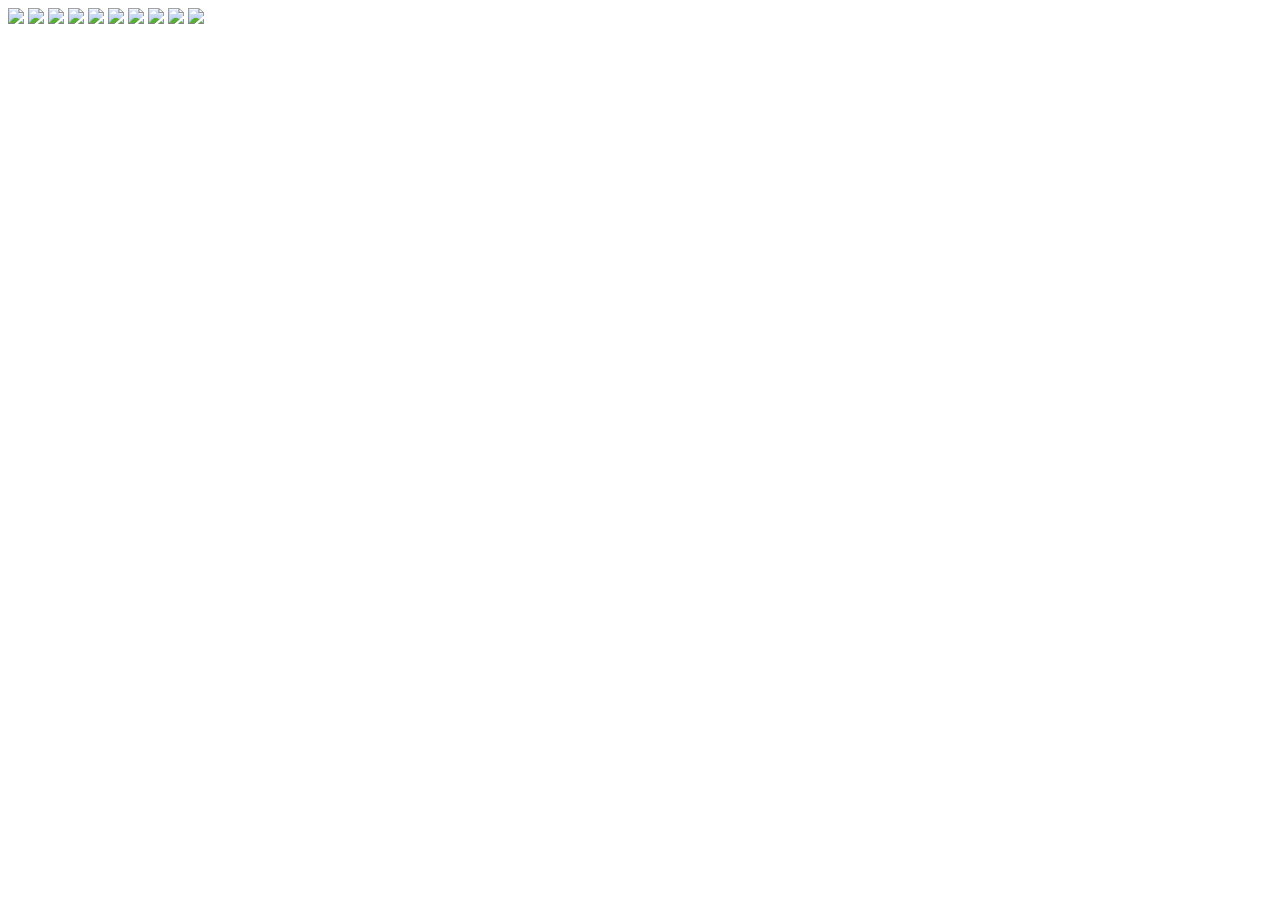
==== index.html @ df8f37c1 "Update index.html ya ni lo digo" ====
<DOCTYPE html>
<html lang="en">
    <head>
        <meta charset="UTF-8">
        <meta name="viewport" content="width=device-width, initial-scale=1.0">
        <title>Document</title>
        <script src="https://aframe.io/releases/1.4.0/aframe.min.js"></script>
    </head>
    <body>    
        <a-scene>
            <a-assets>
                <!--   espacio       -->
                <img src="jessenoob.github.io/main/source/sky.jpeg" id="sky">
                <!--    SOL     -->
                <img src="jessenoob.github.io/main/source/sol.jpg" id="s">
                <!--   MERCURIO       -->
                <img src="jessenoob.github.io/main/source/mercurio.jpg" id="mer">
                <!--   VENUS       -->        
                <img src="jessenoob.github.io/main/source/venus.jpg" id="ven">
                <!--   TIERRA       -->        
                <img src="jessenoob.github.io/main/source/tierra.jpg" id="tie">
                <!--   LUNA       -->
                <!--   MARTE       -->        
                <img src="jessenoob.github.io/main/source/mar.jpg" id="mar">
                <!--   JUPITER       -->        
                <img src="jessenoob.github.io/main/source/jupiter.jpg" id="jup">
                <!--   SATURNO       -->        
                <img src="jessenoob.github.io/main/source/saturno.jpg" id="sat">
                <!--   URANO       -->        
                <img src="jessenoob.github.io/main/source/urano.jpg" id="ura">
                <!--   NEPTUNO       -->        
                <img src="jessenoob.github.io/main/source/neptuno.jpg" id="nep">
                <!--   PLUTON       -->        
            </a-assets>
            <a-sky src="#sky"></a-sky>
        
    <!--Antes de posisionar un objeto tenga en cuenta esta observación:
    La forma de posicionar un objeto hijo, es relativo al punto de origen de la etiqueta padre. Es decir, cuando hagan una orbita, el planeta que sigue
    esa orbita no estará posicionado apartir del punto de origen del plano, si no de la orbita. Ejemplo: si tienen una órbita posicionada en 0 0 0 y
    colocan un planeta dentro de ella en 10 0 0, el planeta estará posicionado a 10 metros del punto de origen de la órbita. Esto permite crear jerarquías
    de objetos y organizarlos de manera más sencilla.
            
    Para hacer las orbitas lunares, deben colocar la luna a x distancia del punto de origen de dicha orbita. Es decir, apartir del planeta. Claramente 
    esa orbita debe seguir la trayectoria del planeta.
            
     -->
            <!-- SOL -->
            <a-entity  geometry="primitive:sphere; radius:20;" position="0 0 0" material="shader:flat; src:#s"></a-entity>
            
             <!--MERCURIO -->
                <a-entity id="orbita-mercurio" position="0 0 0" animation="property:rotation; to: 0 -360 0; loop: true; dur: 2000; easing:linear;">
                    <a-entity  id="mercurio" geometry="primitive:sphere;radius:2.5;" position=" 30 0 0" material="shader:flat; src:#mer"></a-entity>
                </a-entity>
                
                <!--venus -->
                <a-entity id="orbita-venus" position="0 0 0" animation="property:rotation; to: 0 -360 0; loop: true; dur: 9000; easing:linear;">
                    <a-entity id="venus" geometry="primitive:sphere;radius:4;" position=" 70 0 0" material="shader:flat; src:#ven"></a-entity>
                </a-entity>

                <!-- TIERRA -->
                <a-entity id="orbita-tierra" position="0 0 0" animation="property:rotation; to: 0 360 0; loop: true; dur: 60000; easing:linear;">
                    <a-entity id="tierra" geometry="primitive:sphere ;radius:4.5;" position="100 0 0" material="shader:flat; src:#tie"></a-entity>
                    <a-entity id="orbita-luna" position="100 0 0" animation="property:rotation; to: 0 360 0; loop: true; dur: 2000; easing:linear;">
                        <!-- LUNA -->
                        <a-entity id="luna" geometry="primitive:sphere;radius:1.5;" position="10 0 0" material="shader:flat; color:gray;"></a-entity>
                    </a-entity>
                </a-entity>
                
                <!-- MARTE -->
                <a-entity id="orbita-marte" position="0 0 0" animation="property:rotation; to: 0 -360 0; loop: true; dur: 65000; easing:linear;">
                    <a-entity id="marte" geometry="primitive:sphere;radius:3;" position="  150 0 0" material="shader:flat; src: #mar "></a-entity>
                </a-entity>

                <!-- JUPITER -->
                <a-entity id="orbita-jupiter" position="0 0 0" animation="property:rotation; to: 0 360 0; loop: true; dur: 70000; easing:linear;">
                    <a-entity id="jupiter" geometry="primitive:sphere;radius:15;" position="  250 0 0" material="shader:flat; src: #jup"></a-entity>
                </a-entity>
                <!-- SATURNO -->
                <a-entity id="orbita-saturno" position="0 0 0" animation="property:rotation; to: 0 -360 0; loop: true; dur: 100000; easing:linear;">
                    <a-entity id="saturno" geometry="primitive:sphere;radius:13.5;" position="  300  0 0" material="shader:flat; src: #sat"></a-entity>
                    <a-entity id="anillo" geometry="primitive:torus;radius-tubular:0.1; radius:20;"  position="300 0 0" rotation="-50 0 0"></a-entity>
                    <a-entity id="anillo" geometry="primitive:torus;radius-tubular:0.1; radius:19.5;"  position="300  0 0" rotation="-50 0 0"></a-entity>
                    <a-entity id="anillo" geometry="primitive:torus;radius-tubular:0.1; radius:18.5;"  position="300  0 0" rotation="-50 0 0"></a-entity>
                    <a-entity id="anillo" geometry="primitive:torus;radius-tubular:0.1; radius:17.5;"  position="300  0 0" rotation="-50 0 0"></a-entity>
                    <a-entity id="anillo" geometry="primitive:torus;radius-tubular:0.1; radius:15.5;"  position="300  0 0" rotation="-50 0 0"></a-entity>
                    <a-entity id="anillo" geometry="primitive:torus;radius-tubular:0.1; radius:16.5;"  position="300  0 0" rotation="-50 0 0"></a-entity>
                    <a-entity id="anillo" geometry="primitive:torus;radius-tubular:0.1; radius:14.5;"  position="300  0 0" rotation="-50 0 0"></a-entity>
                    <a-entity id="anillo" geometry="primitive:torus;radius-tubular:0.1; radius:13.5;"  position="300  0 0" rotation="-50 0 0"></a-entity>
                    <a-entity id="anillo" geometry="primitive:torus;radius-tubular:0.1; radius:12.5;"  position="300  0 0" rotation="-50 0 0"></a-entity>
                    <a-entity id="anillo" geometry="primitive:torus;radius-tubular:0.1; radius:11.5;"  position="300  0 0" rotation="-50 0 0"></a-entity>
                    <a-entity id="anillo" geometry="primitive:torus;radius-tubular:0.1; radius:10.5;"  position="300  0 0" rotation="-50 0 0"></a-entity>
                    <a-entity id="anillo" geometry="primitive:torus;radius-tubular:0.1; radius:9.5;"  position="300 0 0" rotation="-50 0 0"></a-entity>
                </a-entity>
                <!-- URANO-->
                <a-entity id="orbita-urano" position="0 0 0" animation="property:rotation; to: 0 360 0; loop: true; dur: 9900; easing:linear;">
                    <a-entity id="urano" geometry="primitive:sphere ;radius:13;" position="  450 0 0" material="shader:flat; src: #ura"></a-entity>
                </a-entity>

                <!-- NEPTUNO-->
                <a-entity id="orbita-neptuno" position="0 0 0" animation="property:rotation; to: 0 -360 0; loop: true; dur: 82000; easing:linear;">
                    <a-entity id="neptuno" geometry="primitive:sphere ;radius:10;" position="500 0 0" material="shader:flat; src:#nep"></a-entity>
                </a-entity>
            <!-- hay 4 planetas o 3 que su textura está incompleta es decir que se repite y además las medidas le reste 200m por que al parecer hay un limite de 500m-->
        </a-scene>    
    </body>
</html>
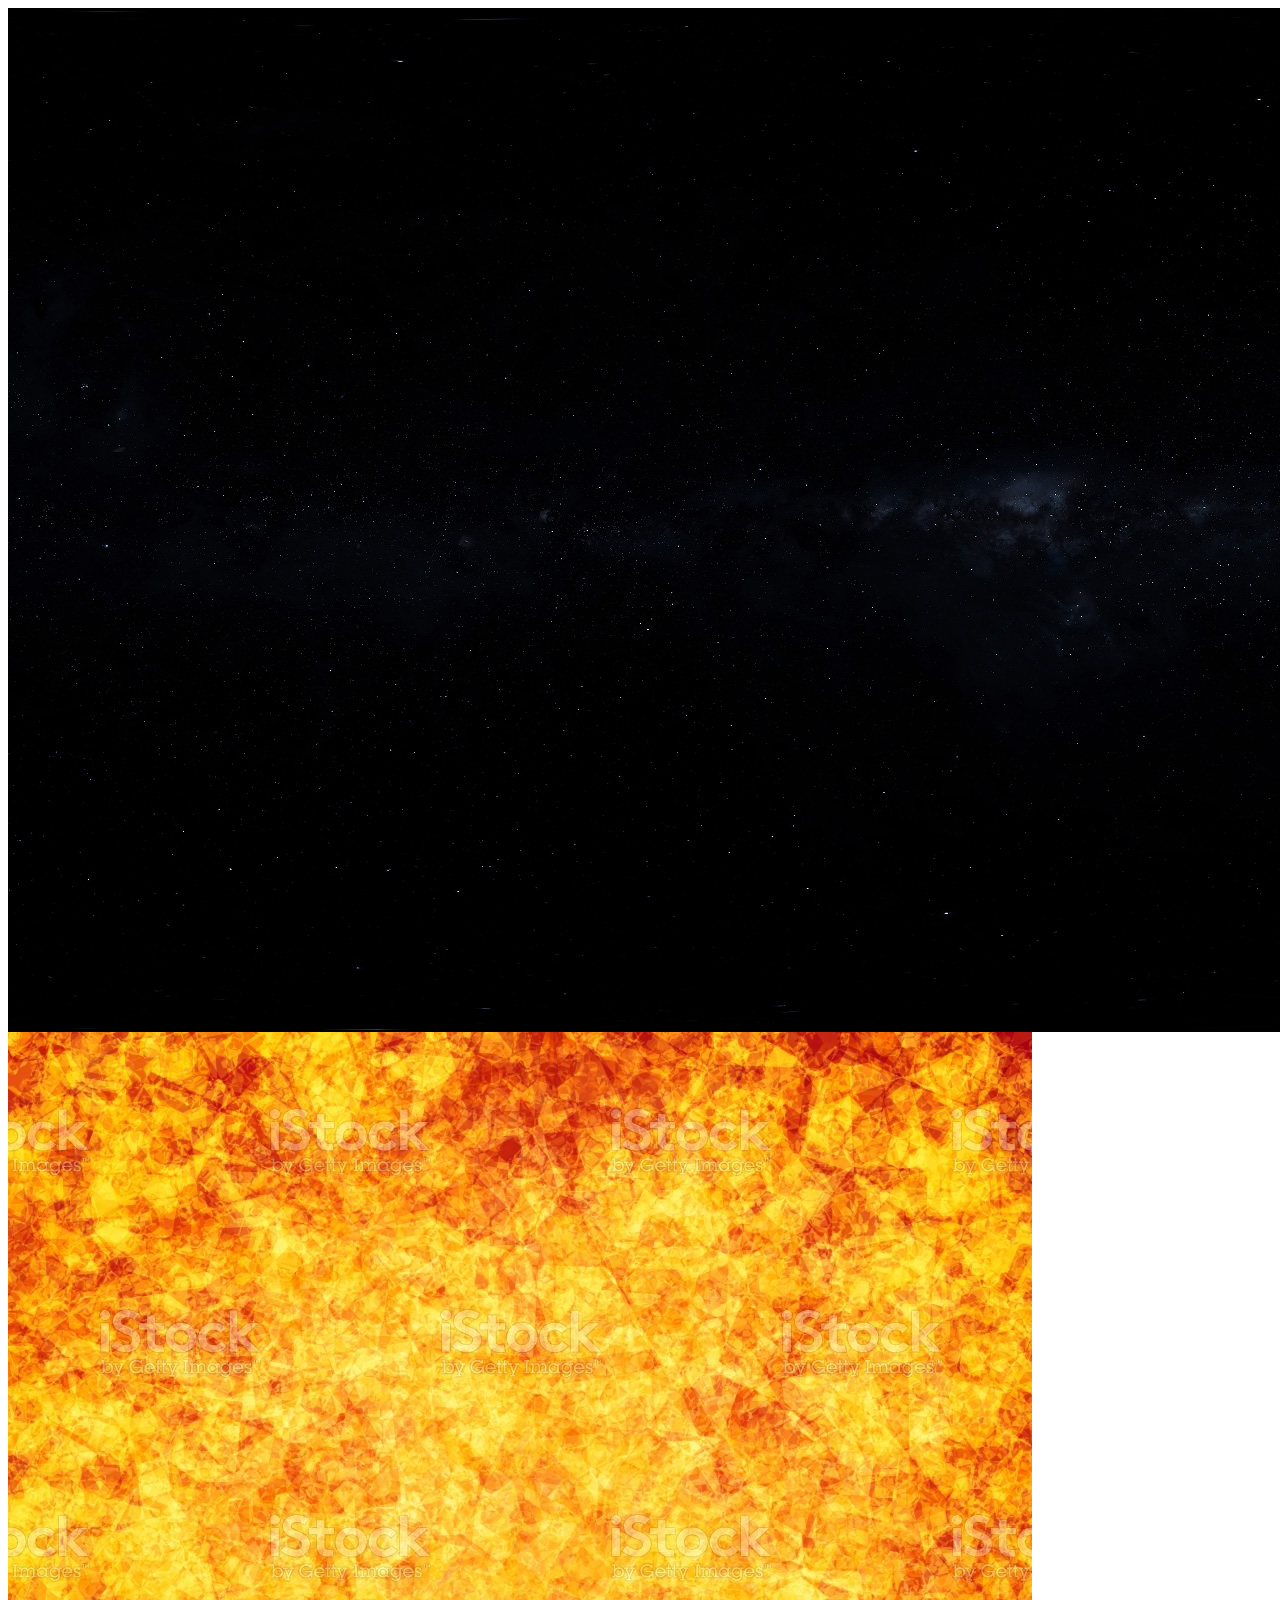
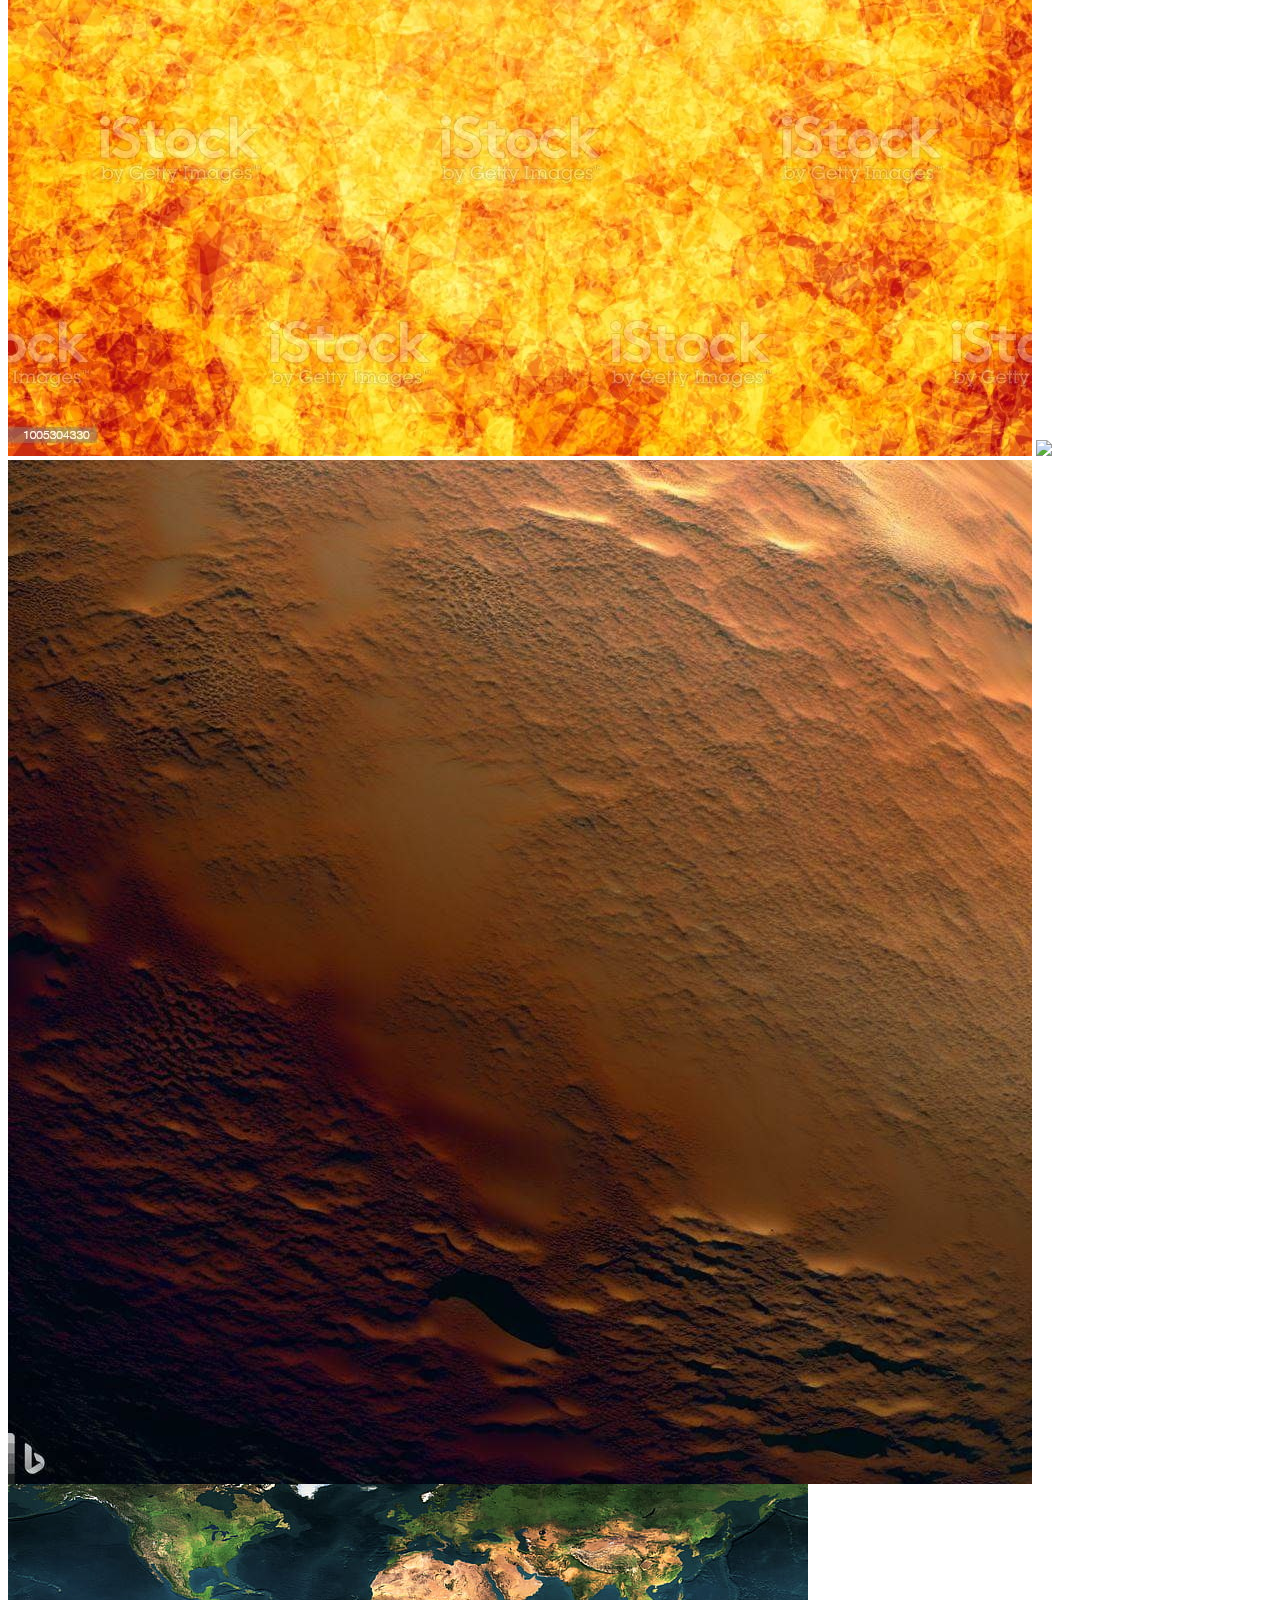
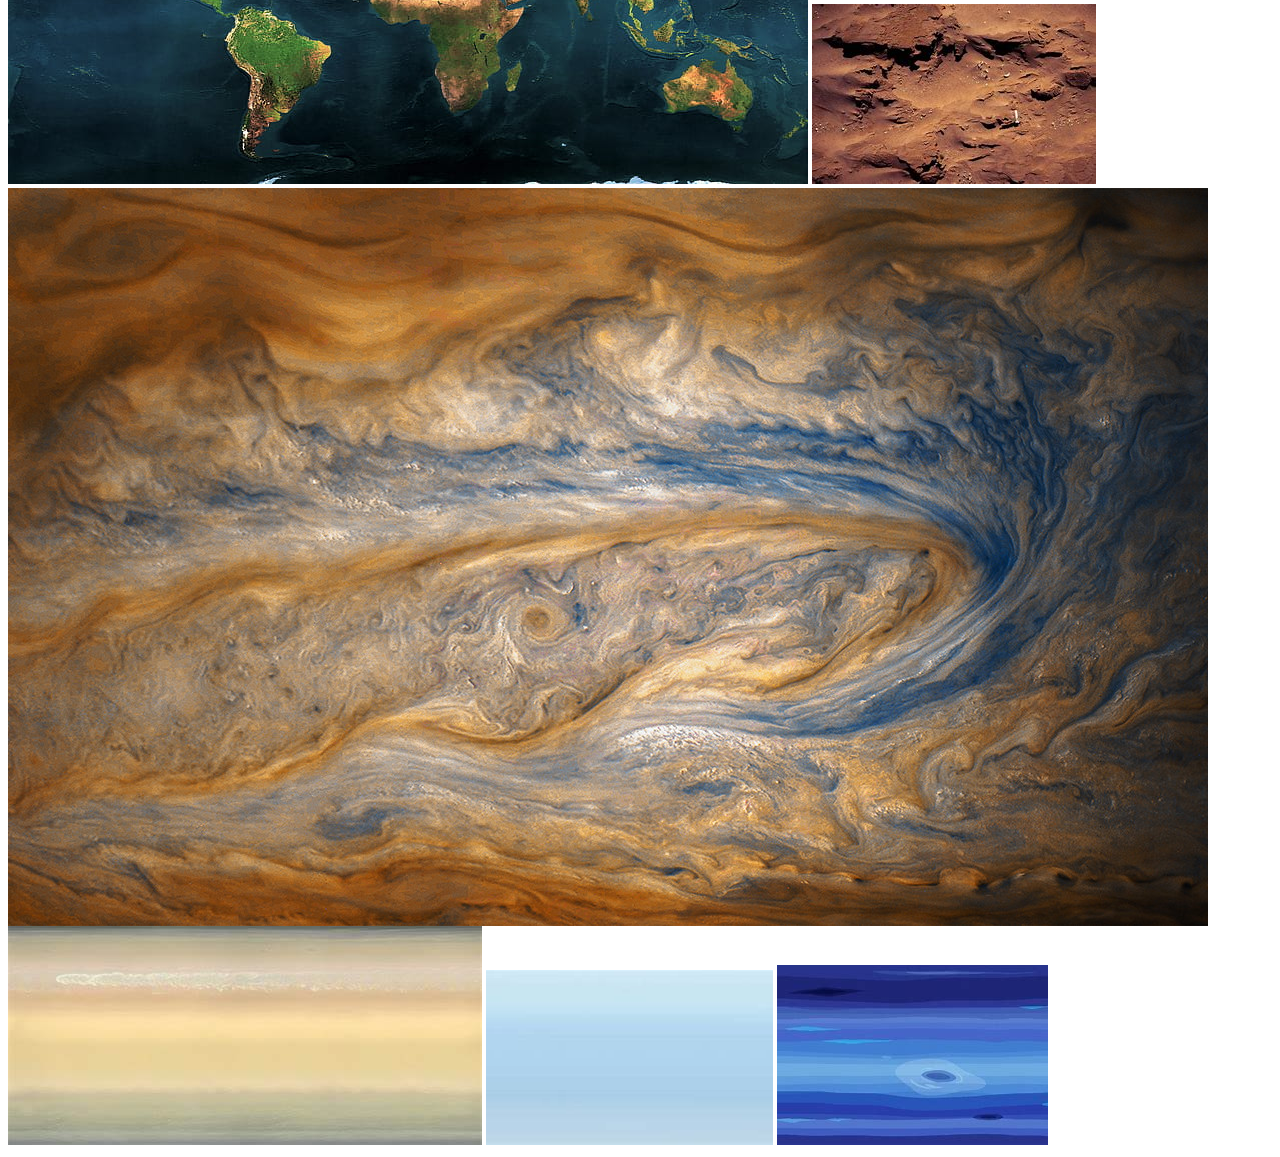
==== commit e967ca70: "Update index.htmla a" ====
--- a/index.html
+++ b/index.html
@@ -10,26 +10,26 @@
         <a-scene>
             <a-assets>
                 <!--   espacio       -->
-                <img src="jessenoob.github.io/main/source/sky.jpeg" id="sky">
+                <img src="source/sky.jpeg" id="sky">
                 <!--    SOL     -->
-                <img src="jessenoob.github.io/main/source/sol.jpg" id="s">
+                <img src="source/sol.jpg" id="s">
                 <!--   MERCURIO       -->
-                <img src="jessenoob.github.io/main/source/mercurio.jpg" id="mer">
+                <img src="jsource/mercurio.jpg" id="mer">
                 <!--   VENUS       -->        
-                <img src="jessenoob.github.io/main/source/venus.jpg" id="ven">
+                <img src="source/venus.jpg" id="ven">
                 <!--   TIERRA       -->        
-                <img src="jessenoob.github.io/main/source/tierra.jpg" id="tie">
+                <img src="source/tierra.jpg" id="tie">
                 <!--   LUNA       -->
                 <!--   MARTE       -->        
-                <img src="jessenoob.github.io/main/source/mar.jpg" id="mar">
+                <img src="source/mar.jpg" id="mar">
                 <!--   JUPITER       -->        
-                <img src="jessenoob.github.io/main/source/jupiter.jpg" id="jup">
+                <img src="source/jupiter.jpg" id="jup">
                 <!--   SATURNO       -->        
-                <img src="jessenoob.github.io/main/source/saturno.jpg" id="sat">
+                <img src="source/saturno.jpg" id="sat">
                 <!--   URANO       -->        
-                <img src="jessenoob.github.io/main/source/urano.jpg" id="ura">
+                <img src="source/urano.jpg" id="ura">
                 <!--   NEPTUNO       -->        
-                <img src="jessenoob.github.io/main/source/neptuno.jpg" id="nep">
+                <img src="source/neptuno.jpg" id="nep">
                 <!--   PLUTON       -->        
             </a-assets>
             <a-sky src="#sky"></a-sky>
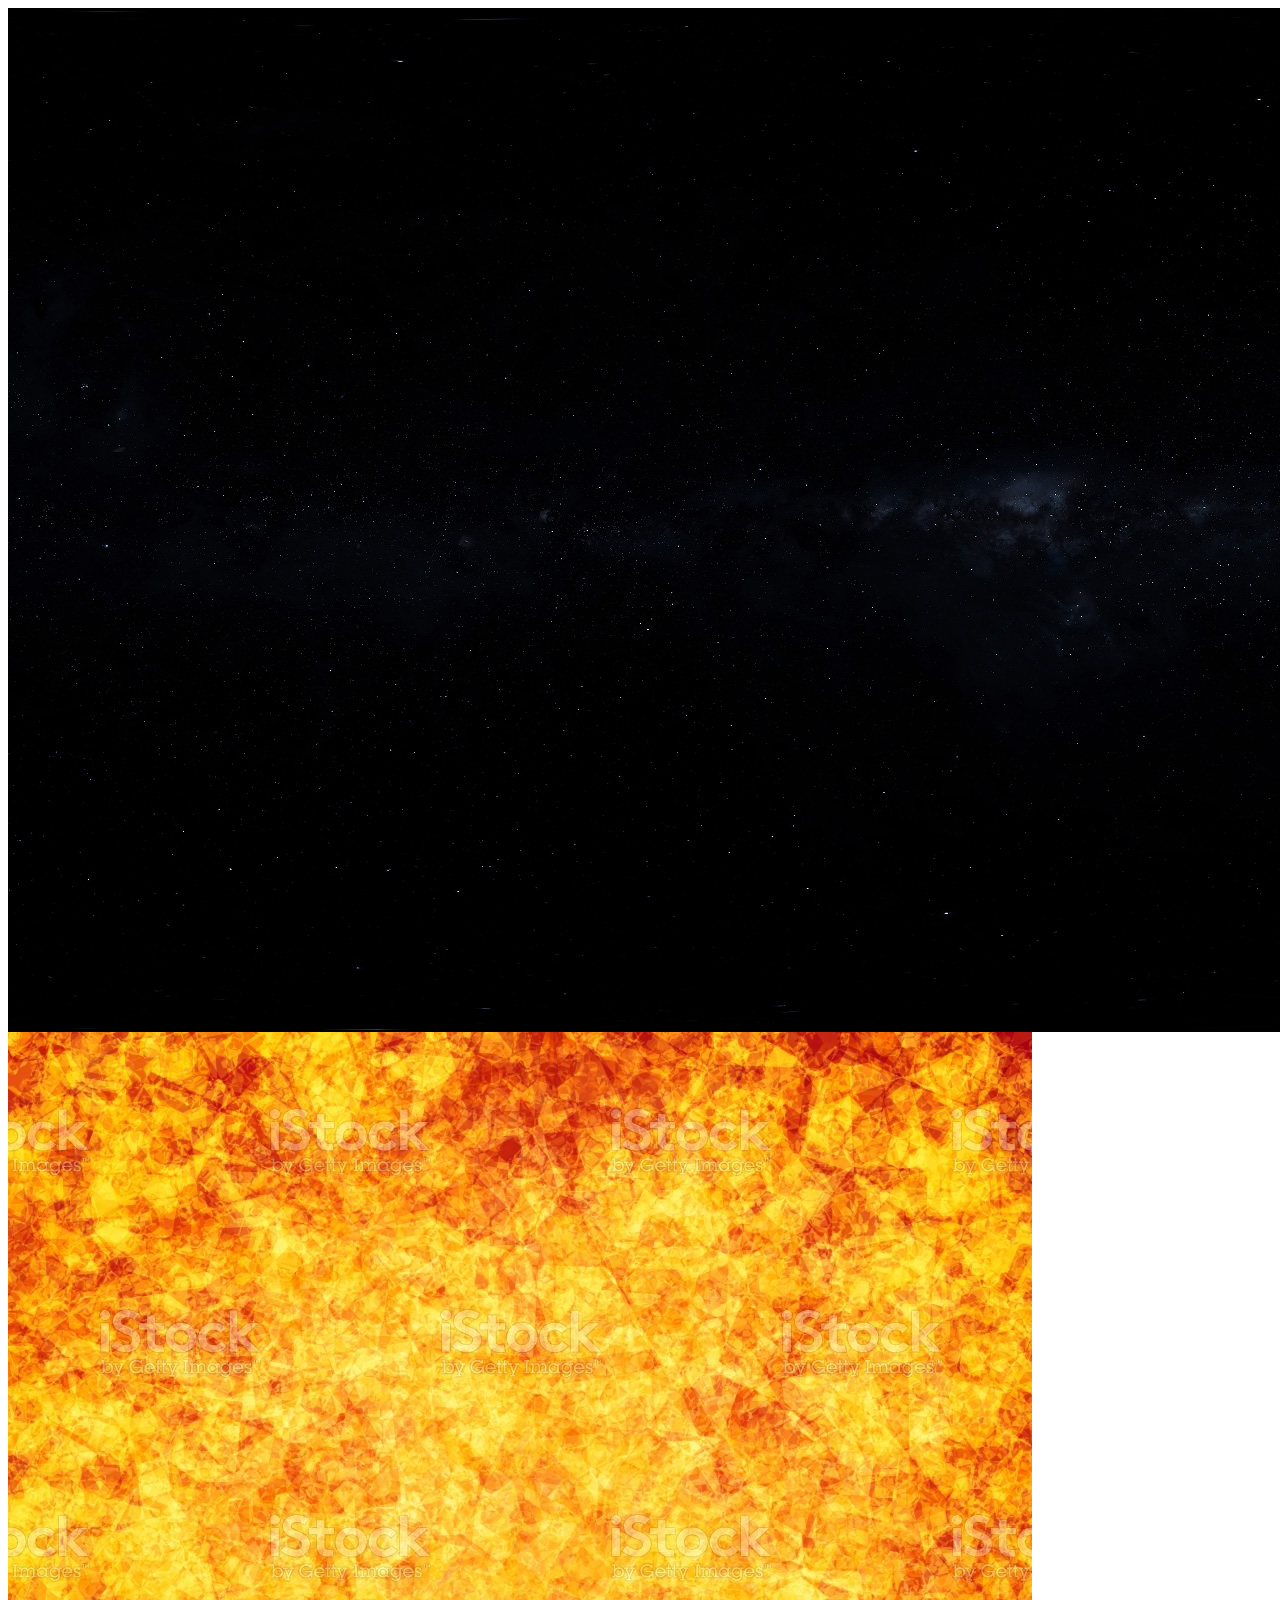
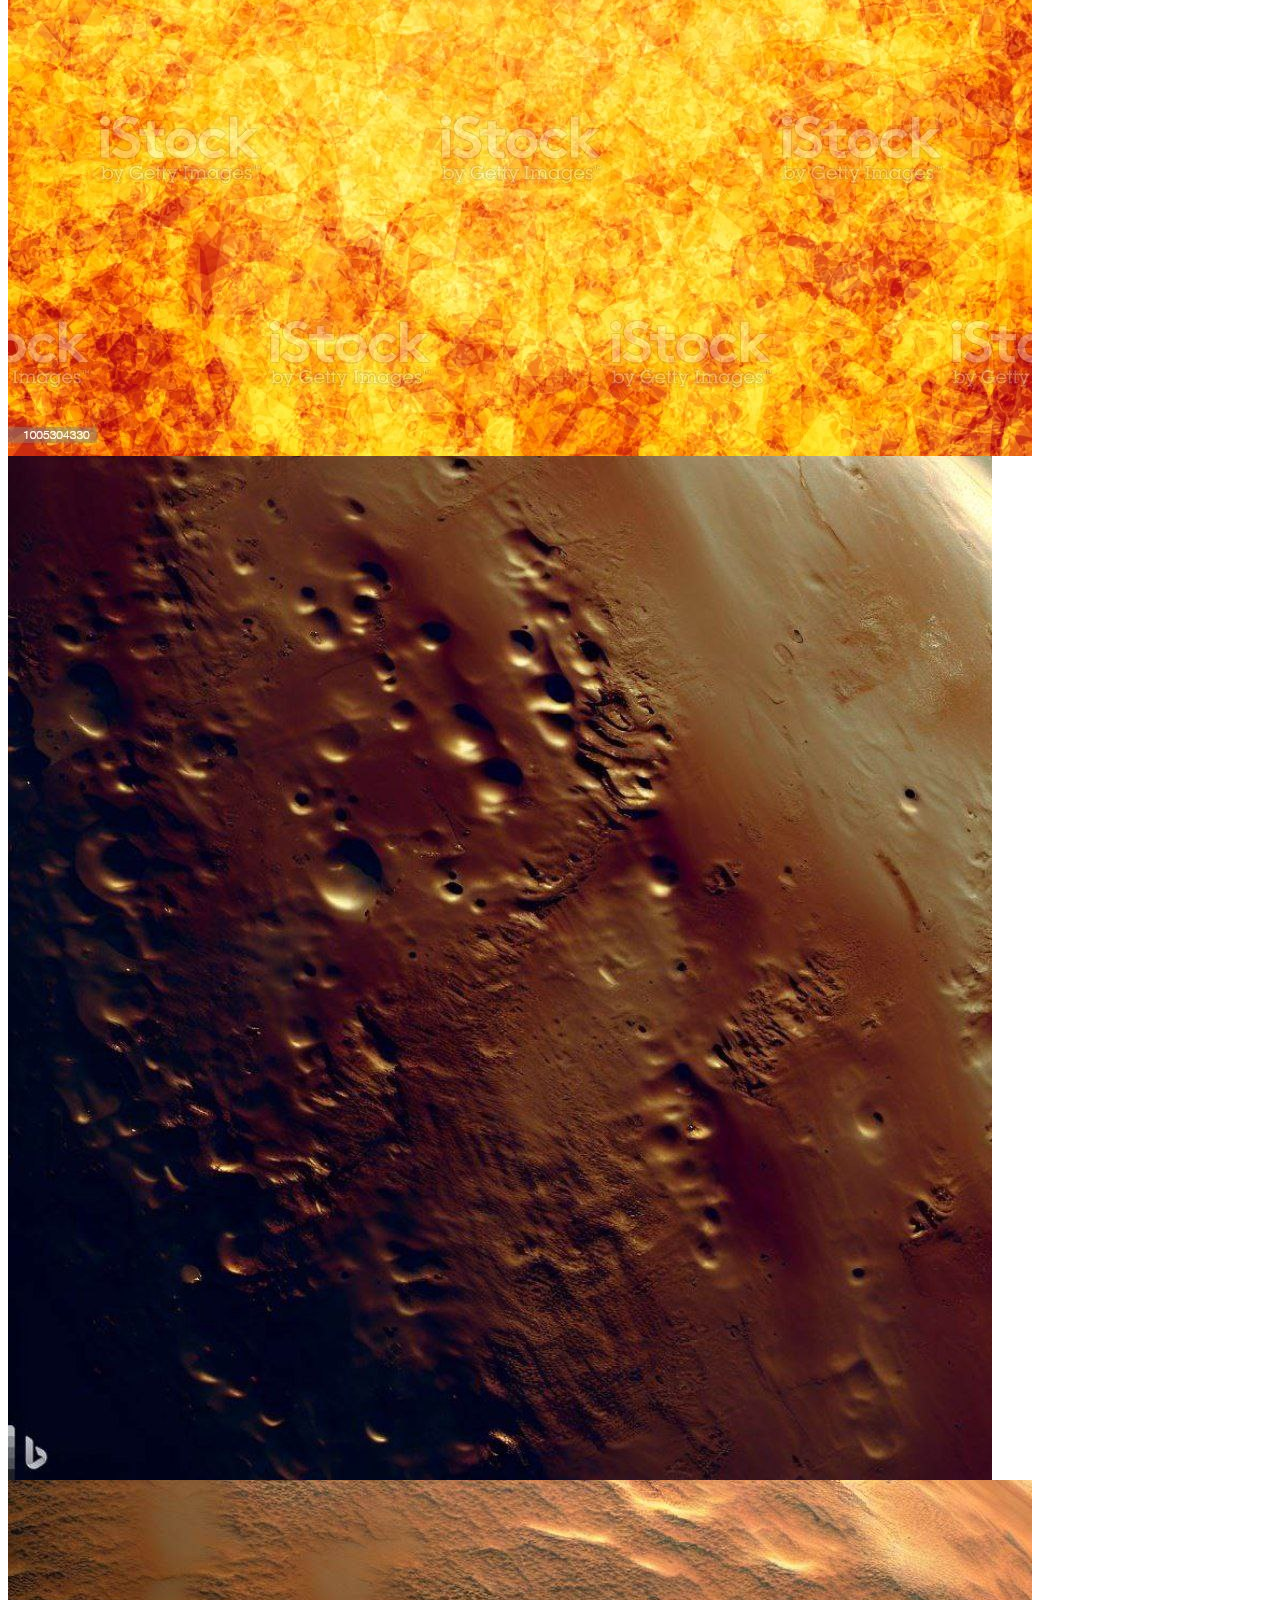
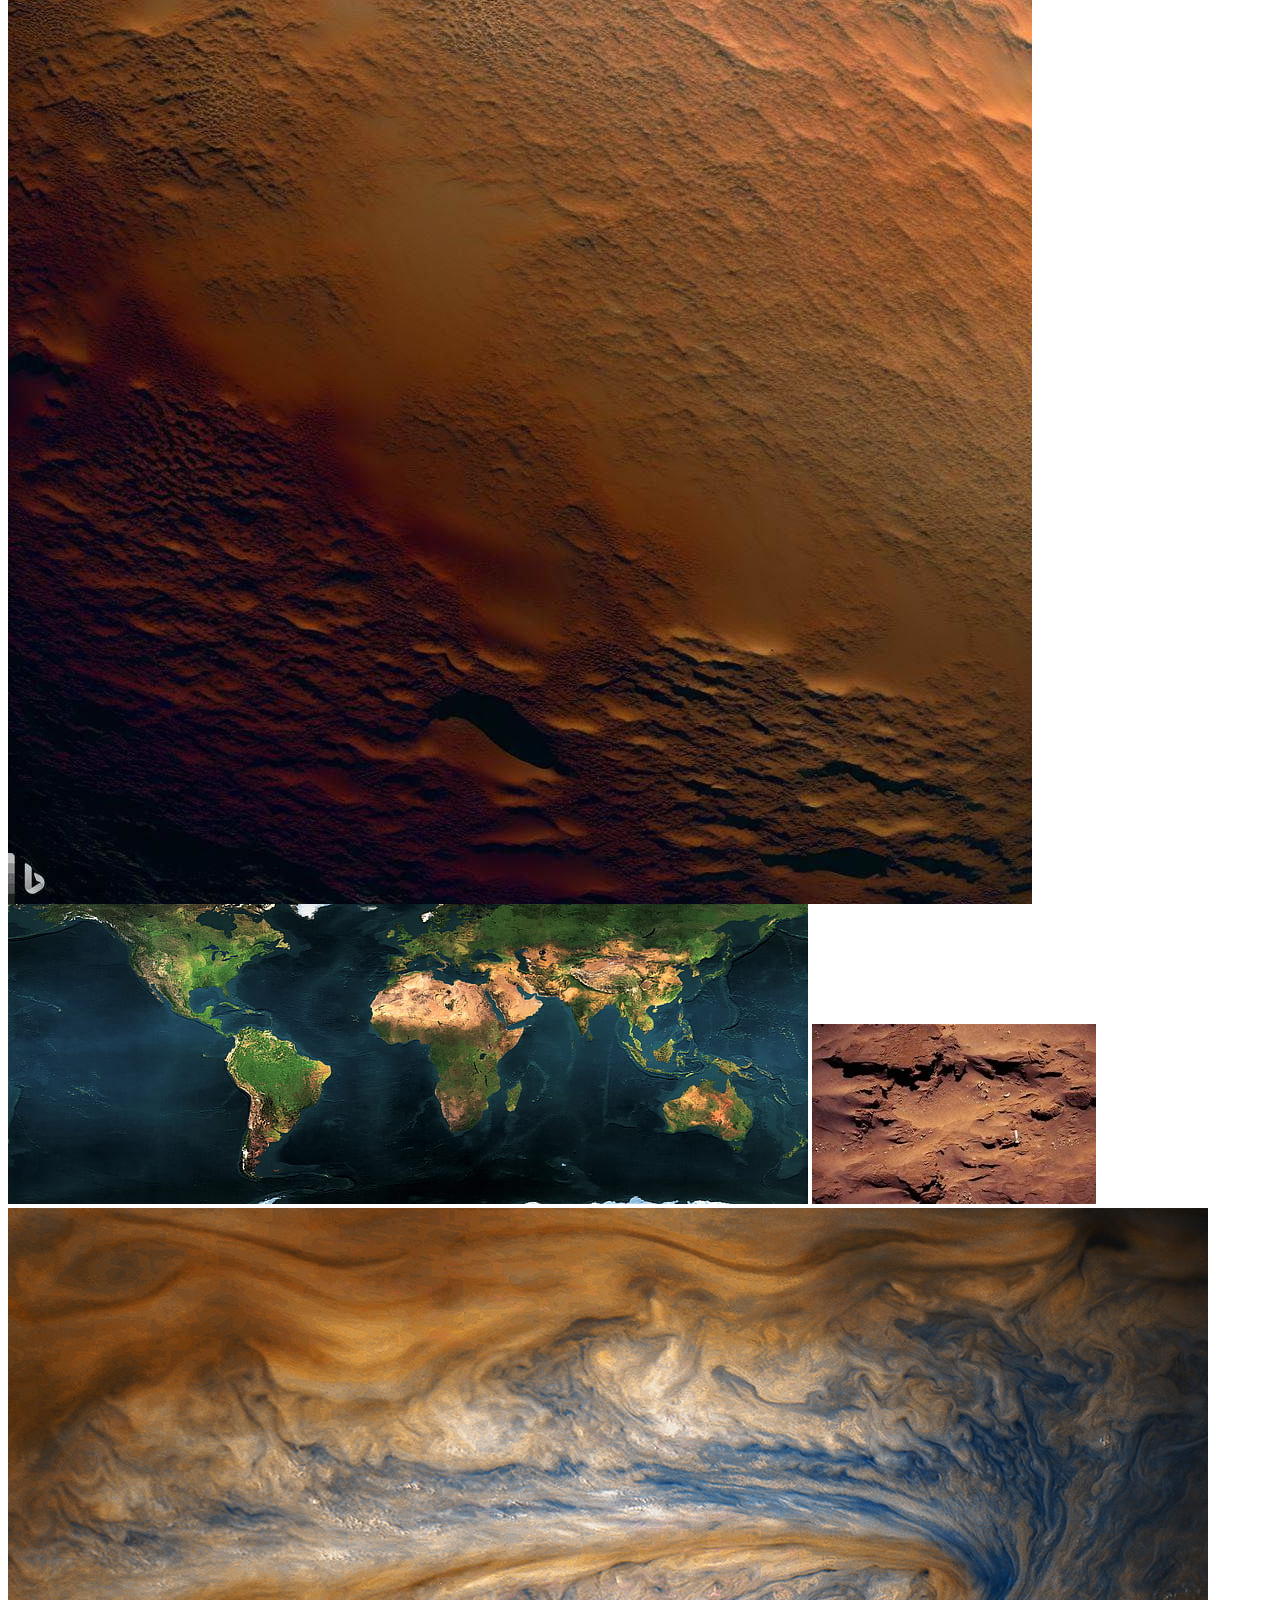
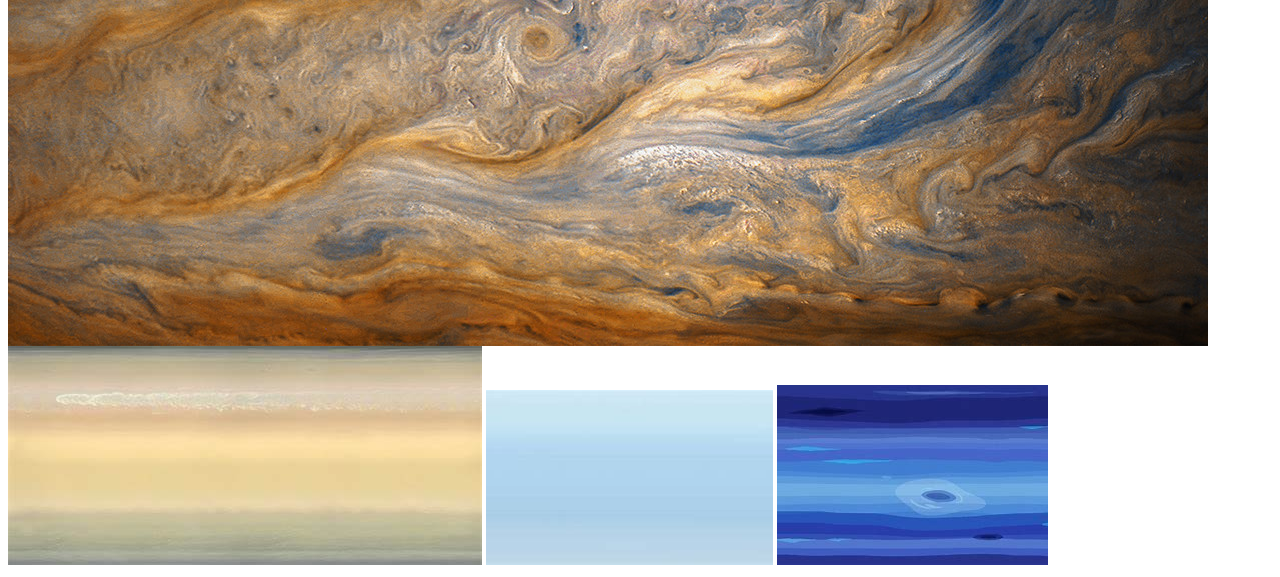
==== commit 73b46b0b: "Add files via upload" ====
--- a/index.html
+++ b/index.html
@@ -1,106 +1,106 @@
-<DOCTYPE html>
-<html lang="en">
-    <head>
-        <meta charset="UTF-8">
-        <meta name="viewport" content="width=device-width, initial-scale=1.0">
-        <title>Document</title>
-        <script src="https://aframe.io/releases/1.4.0/aframe.min.js"></script>
-    </head>
-    <body>    
-        <a-scene>
-            <a-assets>
-                <!--   espacio       -->
-                <img src="source/sky.jpeg" id="sky">
-                <!--    SOL     -->
-                <img src="source/sol.jpg" id="s">
-                <!--   MERCURIO       -->
-                <img src="jsource/mercurio.jpg" id="mer">
-                <!--   VENUS       -->        
-                <img src="source/venus.jpg" id="ven">
-                <!--   TIERRA       -->        
-                <img src="source/tierra.jpg" id="tie">
-                <!--   LUNA       -->
-                <!--   MARTE       -->        
-                <img src="source/mar.jpg" id="mar">
-                <!--   JUPITER       -->        
-                <img src="source/jupiter.jpg" id="jup">
-                <!--   SATURNO       -->        
-                <img src="source/saturno.jpg" id="sat">
-                <!--   URANO       -->        
-                <img src="source/urano.jpg" id="ura">
-                <!--   NEPTUNO       -->        
-                <img src="source/neptuno.jpg" id="nep">
-                <!--   PLUTON       -->        
-            </a-assets>
-            <a-sky src="#sky"></a-sky>
-        
-    <!--Antes de posisionar un objeto tenga en cuenta esta observación:
-    La forma de posicionar un objeto hijo, es relativo al punto de origen de la etiqueta padre. Es decir, cuando hagan una orbita, el planeta que sigue
-    esa orbita no estará posicionado apartir del punto de origen del plano, si no de la orbita. Ejemplo: si tienen una órbita posicionada en 0 0 0 y
-    colocan un planeta dentro de ella en 10 0 0, el planeta estará posicionado a 10 metros del punto de origen de la órbita. Esto permite crear jerarquías
-    de objetos y organizarlos de manera más sencilla.
-            
-    Para hacer las orbitas lunares, deben colocar la luna a x distancia del punto de origen de dicha orbita. Es decir, apartir del planeta. Claramente 
-    esa orbita debe seguir la trayectoria del planeta.
-            
-     -->
-            <!-- SOL -->
-            <a-entity  geometry="primitive:sphere; radius:20;" position="0 0 0" material="shader:flat; src:#s"></a-entity>
-            
-             <!--MERCURIO -->
-                <a-entity id="orbita-mercurio" position="0 0 0" animation="property:rotation; to: 0 -360 0; loop: true; dur: 2000; easing:linear;">
-                    <a-entity  id="mercurio" geometry="primitive:sphere;radius:2.5;" position=" 30 0 0" material="shader:flat; src:#mer"></a-entity>
-                </a-entity>
-                
-                <!--venus -->
-                <a-entity id="orbita-venus" position="0 0 0" animation="property:rotation; to: 0 -360 0; loop: true; dur: 9000; easing:linear;">
-                    <a-entity id="venus" geometry="primitive:sphere;radius:4;" position=" 70 0 0" material="shader:flat; src:#ven"></a-entity>
-                </a-entity>
-
-                <!-- TIERRA -->
-                <a-entity id="orbita-tierra" position="0 0 0" animation="property:rotation; to: 0 360 0; loop: true; dur: 60000; easing:linear;">
-                    <a-entity id="tierra" geometry="primitive:sphere ;radius:4.5;" position="100 0 0" material="shader:flat; src:#tie"></a-entity>
-                    <a-entity id="orbita-luna" position="100 0 0" animation="property:rotation; to: 0 360 0; loop: true; dur: 2000; easing:linear;">
-                        <!-- LUNA -->
-                        <a-entity id="luna" geometry="primitive:sphere;radius:1.5;" position="10 0 0" material="shader:flat; color:gray;"></a-entity>
-                    </a-entity>
-                </a-entity>
-                
-                <!-- MARTE -->
-                <a-entity id="orbita-marte" position="0 0 0" animation="property:rotation; to: 0 -360 0; loop: true; dur: 65000; easing:linear;">
-                    <a-entity id="marte" geometry="primitive:sphere;radius:3;" position="  150 0 0" material="shader:flat; src: #mar "></a-entity>
-                </a-entity>
-
-                <!-- JUPITER -->
-                <a-entity id="orbita-jupiter" position="0 0 0" animation="property:rotation; to: 0 360 0; loop: true; dur: 70000; easing:linear;">
-                    <a-entity id="jupiter" geometry="primitive:sphere;radius:15;" position="  250 0 0" material="shader:flat; src: #jup"></a-entity>
-                </a-entity>
-                <!-- SATURNO -->
-                <a-entity id="orbita-saturno" position="0 0 0" animation="property:rotation; to: 0 -360 0; loop: true; dur: 100000; easing:linear;">
-                    <a-entity id="saturno" geometry="primitive:sphere;radius:13.5;" position="  300  0 0" material="shader:flat; src: #sat"></a-entity>
-                    <a-entity id="anillo" geometry="primitive:torus;radius-tubular:0.1; radius:20;"  position="300 0 0" rotation="-50 0 0"></a-entity>
-                    <a-entity id="anillo" geometry="primitive:torus;radius-tubular:0.1; radius:19.5;"  position="300  0 0" rotation="-50 0 0"></a-entity>
-                    <a-entity id="anillo" geometry="primitive:torus;radius-tubular:0.1; radius:18.5;"  position="300  0 0" rotation="-50 0 0"></a-entity>
-                    <a-entity id="anillo" geometry="primitive:torus;radius-tubular:0.1; radius:17.5;"  position="300  0 0" rotation="-50 0 0"></a-entity>
-                    <a-entity id="anillo" geometry="primitive:torus;radius-tubular:0.1; radius:15.5;"  position="300  0 0" rotation="-50 0 0"></a-entity>
-                    <a-entity id="anillo" geometry="primitive:torus;radius-tubular:0.1; radius:16.5;"  position="300  0 0" rotation="-50 0 0"></a-entity>
-                    <a-entity id="anillo" geometry="primitive:torus;radius-tubular:0.1; radius:14.5;"  position="300  0 0" rotation="-50 0 0"></a-entity>
-                    <a-entity id="anillo" geometry="primitive:torus;radius-tubular:0.1; radius:13.5;"  position="300  0 0" rotation="-50 0 0"></a-entity>
-                    <a-entity id="anillo" geometry="primitive:torus;radius-tubular:0.1; radius:12.5;"  position="300  0 0" rotation="-50 0 0"></a-entity>
-                    <a-entity id="anillo" geometry="primitive:torus;radius-tubular:0.1; radius:11.5;"  position="300  0 0" rotation="-50 0 0"></a-entity>
-                    <a-entity id="anillo" geometry="primitive:torus;radius-tubular:0.1; radius:10.5;"  position="300  0 0" rotation="-50 0 0"></a-entity>
-                    <a-entity id="anillo" geometry="primitive:torus;radius-tubular:0.1; radius:9.5;"  position="300 0 0" rotation="-50 0 0"></a-entity>
-                </a-entity>
-                <!-- URANO-->
-                <a-entity id="orbita-urano" position="0 0 0" animation="property:rotation; to: 0 360 0; loop: true; dur: 9900; easing:linear;">
-                    <a-entity id="urano" geometry="primitive:sphere ;radius:13;" position="  450 0 0" material="shader:flat; src: #ura"></a-entity>
-                </a-entity>
-
-                <!-- NEPTUNO-->
-                <a-entity id="orbita-neptuno" position="0 0 0" animation="property:rotation; to: 0 -360 0; loop: true; dur: 82000; easing:linear;">
-                    <a-entity id="neptuno" geometry="primitive:sphere ;radius:10;" position="500 0 0" material="shader:flat; src:#nep"></a-entity>
-                </a-entity>
-            <!-- hay 4 planetas o 3 que su textura está incompleta es decir que se repite y además las medidas le reste 200m por que al parecer hay un limite de 500m-->
-        </a-scene>    
-    </body>
-</html>
+<DOCTYPE html>
+<html lang="en">
+    <head>
+        <meta charset="UTF-8">
+        <meta name="viewport" content="width=device-width, initial-scale=1.0">
+        <title>Document</title>
+        <script src="https://aframe.io/releases/1.4.0/aframe.min.js"></script>
+    </head>
+    <body>    
+        <a-scene>
+            <a-assets>
+                <!--   espacio       -->
+                <img src="source/sky.jpeg" id="sky">
+                <!--    SOL     -->
+                <img src="source/sol.jpg" id="s">
+                <!--   MERCURIO       -->
+                <img src="source/mercurio.jpg" id="mer">
+                <!--   VENUS       -->        
+                <img src="source/venus.jpg" id="ven">
+                <!--   TIERRA       -->        
+                <img src="source/tierra.jpg" id="tie">
+                <!--   LUNA       -->
+                <!--   MARTE       -->        
+                <img src="source/mar.jpg" id="mar">
+                <!--   JUPITER       -->        
+                <img src="source/jupiter.jpg" id="jup">
+                <!--   SATURNO       -->        
+                <img src="source/saturno.jpg" id="sat">
+                <!--   URANO       -->        
+                <img src="source/urano.jpg" id="ura">
+                <!--   NEPTUNO       -->        
+                <img src="source/neptuno.jpg" id="nep">
+                <!--   PLUTON       -->        
+            </a-assets>
+            <a-sky src="#sky"></a-sky>
+        
+    <!--Antes de posisionar un objeto tenga en cuenta esta observación:
+    La forma de posicionar un objeto hijo, es relativo al punto de origen de la etiqueta padre. Es decir, cuando hagan una orbita, el planeta que sigue
+    esa orbita no estará posicionado apartir del punto de origen del plano, si no de la orbita. Ejemplo: si tienen una órbita posicionada en 0 0 0 y
+    colocan un planeta dentro de ella en 10 0 0, el planeta estará posicionado a 10 metros del punto de origen de la órbita. Esto permite crear jerarquías
+    de objetos y organizarlos de manera más sencilla.
+            
+    Para hacer las orbitas lunares, deben colocar la luna a x distancia del punto de origen de dicha orbita. Es decir, apartir del planeta. Claramente 
+    esa orbita debe seguir la trayectoria del planeta.
+            
+     -->
+            <!-- SOL -->
+            <a-entity  geometry="primitive:sphere; radius:20;" position="0 0 0" material="shader:flat; src:#s"></a-entity>
+            
+             <!--MERCURIO -->
+                <a-entity id="orbita-mercurio" position="0 0 0" animation="property:rotation; to: 0 -360 0; loop: true; dur: 2000; easing:linear;">
+                    <a-entity  id="mercurio" geometry="primitive:sphere;radius:2.5;" position=" 30 0 0" material="shader:flat; src:#mer"></a-entity>
+                </a-entity>
+                
+                <!--venus -->
+                <a-entity id="orbita-venus" position="0 0 0" animation="property:rotation; to: 0 -360 0; loop: true; dur: 9000; easing:linear;">
+                    <a-entity id="venus" geometry="primitive:sphere;radius:4;" position=" 70 0 0" material="shader:flat; src:#ven"></a-entity>
+                </a-entity>
+
+                <!-- TIERRA -->
+                <a-entity id="orbita-tierra" position="0 0 0" animation="property:rotation; to: 0 360 0; loop: true; dur: 60000; easing:linear;">
+                    <a-entity id="tierra" geometry="primitive:sphere ;radius:4.5;" position="100 0 0" material="shader:flat; src:#tie"></a-entity>
+                    <a-entity id="orbita-luna" position="100 0 0" animation="property:rotation; to: 0 360 0; loop: true; dur: 2000; easing:linear;">
+                        <!-- LUNA -->
+                        <a-entity id="luna" geometry="primitive:sphere;radius:1.5;" position="10 0 0" material="shader:flat; color:gray;"></a-entity>
+                    </a-entity>
+                </a-entity>
+                
+                <!-- MARTE -->
+                <a-entity id="orbita-marte" position="0 0 0" animation="property:rotation; to: 0 -360 0; loop: true; dur: 65000; easing:linear;">
+                    <a-entity id="marte" geometry="primitive:sphere;radius:3;" position="  150 0 0" material="shader:flat; src: #mar "></a-entity>
+                </a-entity>
+
+                <!-- JUPITER -->
+                <a-entity id="orbita-jupiter" position="0 0 0" animation="property:rotation; to: 0 360 0; loop: true; dur: 70000; easing:linear;">
+                    <a-entity id="jupiter" geometry="primitive:sphere;radius:15;" position="  250 0 0" material="shader:flat; src: #jup"></a-entity>
+                </a-entity>
+                <!-- SATURNO -->
+                <a-entity id="orbita-saturno" position="0 0 0" animation="property:rotation; to: 0 -360 0; loop: true; dur: 100000; easing:linear;">
+                    <a-entity id="saturno" geometry="primitive:sphere;radius:13.5;" position="  300  0 0" material="shader:flat; src: #sat"></a-entity>
+                    <a-entity id="anillo" geometry="primitive:torus;radius-tubular:0.1; radius:20;"  position="300 0 0" rotation="-50 0 0"></a-entity>
+                    <a-entity id="anillo" geometry="primitive:torus;radius-tubular:0.1; radius:19.5;"  position="300  0 0" rotation="-50 0 0"></a-entity>
+                    <a-entity id="anillo" geometry="primitive:torus;radius-tubular:0.1; radius:18.5;"  position="300  0 0" rotation="-50 0 0"></a-entity>
+                    <a-entity id="anillo" geometry="primitive:torus;radius-tubular:0.1; radius:17.5;"  position="300  0 0" rotation="-50 0 0"></a-entity>
+                    <a-entity id="anillo" geometry="primitive:torus;radius-tubular:0.1; radius:15.5;"  position="300  0 0" rotation="-50 0 0"></a-entity>
+                    <a-entity id="anillo" geometry="primitive:torus;radius-tubular:0.1; radius:16.5;"  position="300  0 0" rotation="-50 0 0"></a-entity>
+                    <a-entity id="anillo" geometry="primitive:torus;radius-tubular:0.1; radius:14.5;"  position="300  0 0" rotation="-50 0 0"></a-entity>
+                    <a-entity id="anillo" geometry="primitive:torus;radius-tubular:0.1; radius:13.5;"  position="300  0 0" rotation="-50 0 0"></a-entity>
+                    <a-entity id="anillo" geometry="primitive:torus;radius-tubular:0.1; radius:12.5;"  position="300  0 0" rotation="-50 0 0"></a-entity>
+                    <a-entity id="anillo" geometry="primitive:torus;radius-tubular:0.1; radius:11.5;"  position="300  0 0" rotation="-50 0 0"></a-entity>
+                    <a-entity id="anillo" geometry="primitive:torus;radius-tubular:0.1; radius:10.5;"  position="300  0 0" rotation="-50 0 0"></a-entity>
+                    <a-entity id="anillo" geometry="primitive:torus;radius-tubular:0.1; radius:9.5;"  position="300 0 0" rotation="-50 0 0"></a-entity>
+                </a-entity>
+                <!-- URANO-->
+                <a-entity id="orbita-urano" position="0 0 0" animation="property:rotation; to: 0 360 0; loop: true; dur: 9900; easing:linear;">
+                    <a-entity id="urano" geometry="primitive:sphere ;radius:13;" position="  450 0 0" material="shader:flat; src: #ura"></a-entity>
+                </a-entity>
+
+                <!-- NEPTUNO-->
+                <a-entity id="orbita-neptuno" position="0 0 0" animation="property:rotation; to: 0 -360 0; loop: true; dur: 82000; easing:linear;">
+                    <a-entity id="neptuno" geometry="primitive:sphere ;radius:10;" position="500 0 0" material="shader:flat; src:#nep"></a-entity>
+                </a-entity>
+            <!-- hay 4 planetas o 3 que su textura está incompleta es decir que se repite y además las medidas le reste 200m por que al parecer hay un limite de 500m-->
+        </a-scene>    
+    </body>
+</html>
